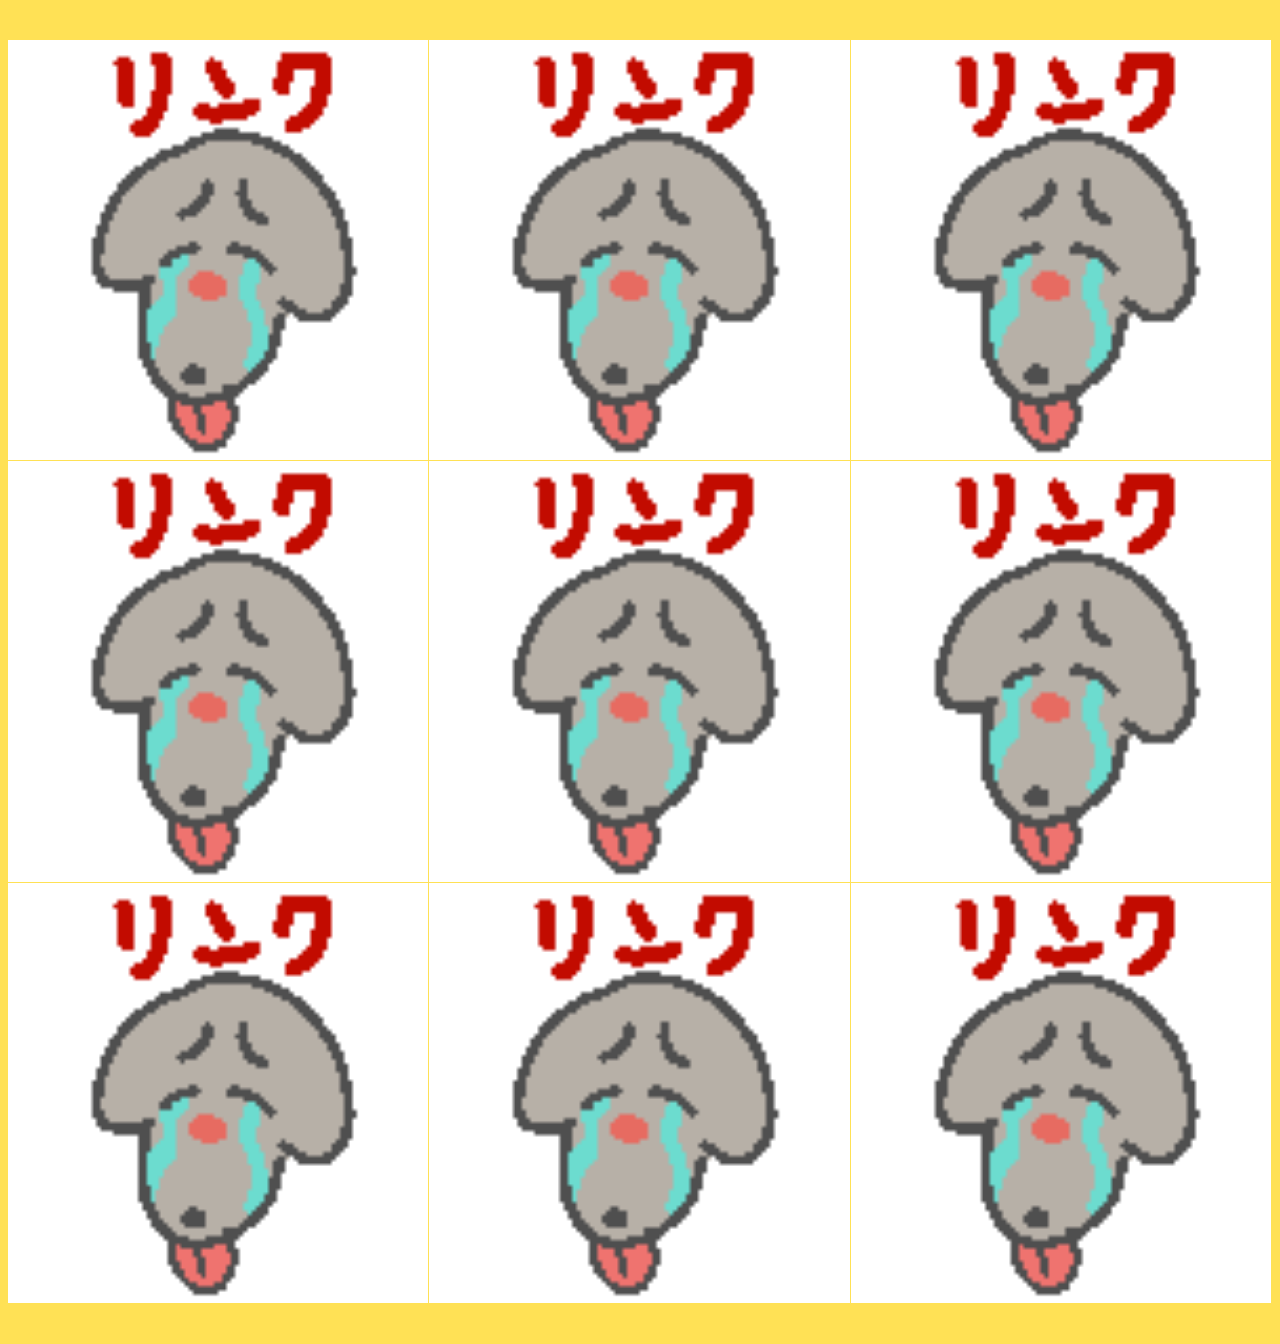
==== gallery.html @ 7b5acc4d "Add files via upload" ====
<html>
<head>
<title>BOW-WOW</title>
<link rel="stylesheet" href="style.css" type="text/css">
<meta http-equiv="content-type" content="text/html; charset=shift_jis">


<link rel="stylesheet" href="zubolog/zubolog.css">
<?php
//  include：ずぼログ本体を読み込む関数です。
//  現在ファイルからの相対パスを記述してください。
include('zubolog/_core.php');
$zubologApp = new zubolog();
?>

</head>

<body background="img/back.gif" width="560px" height="493px" alt="背景">

  <!-- ずぼログ　一覧出力　ここから -->
  <ul class="zubolog zubolog_2 zubolog_md-3">
    <li>
        <a href="img//link.gif" data-fimg="logs1" data-fcaption="キャプションのサンプルです。" class="fuwaimg">
            <img src="img//link.gif">
        </a>

        <!-- 2つ目のキャプションを利用する場合　始まり -->
            <div class="popup">
            <p>キャプ</p>
        </div>
            <!-- 2つ目のキャプションを利用する場合　終わり -->

    </li>
    <li>
        <a href="img//link.gif" data-fimg="logs1" data-fcaption="一枚ずつキャプションを設定することができます。" class="fuwaimg">
            <img src="img//link.gif">
        </a>

        <!-- 2つ目のキャプションを利用する場合　始まり -->
            <div class="popup">
            <p>キャプ</p>
        </div>
            <!-- 2つ目のキャプションを利用する場合　終わり -->

    </li>
    <li>
        <a href="img//link.gif" data-fimg="logs1" data-fcaption="キャプションのサンプルです。" class="fuwaimg">
            <img src="img//link.gif">
        </a>

        <!-- 2つ目のキャプションを利用する場合　始まり -->
            <div class="popup">
            <p>キャプ </p>
        </div>
            <!-- 2つ目のキャプションを利用する場合　終わり -->

    </li>
    <li>
        <a href="img//link.gif" data-fimg="logs1" data-fcaption="キャプションのサンプルです。" class="fuwaimg">
            <img src="img//link.gif">
        </a>

        <!-- 2つ目のキャプションを利用する場合　始まり -->
            <div class="popup">
            <p>キャプ </p>
        </div>
            <!-- 2つ目のキャプションを利用する場合　終わり -->

    </li>
    <li>
        <a href="img//link.gif" data-fimg="logs1" data-fcaption="キャプションのサンプルです。" class="fuwaimg">
            <img src="img//link.gif">
        </a>

        <!-- 2つ目のキャプションを利用する場合　始まり -->
            <div class="popup">
            <p>キャプ </p>
        </div>
            <!-- 2つ目のキャプションを利用する場合　終わり -->

    </li>
    <li>
        <a href="img//link.gif" data-fimg="logs1" data-fcaption="キャプションのサンプルです。" class="fuwaimg">
            <img src="img//link.gif">
        </a>

        <!-- 2つ目のキャプションを利用する場合　始まり -->
            <div class="popup">
            <p>キャプ</p>
        </div>
            <!-- 2つ目のキャプションを利用する場合　終わり -->

    </li>
    <li>
        <a href="img//link.gif" data-fimg="logs1" data-fcaption="キャプションのサンプルです。" class="fuwaimg">
            <img src="img//link.gif">
        </a>

        <!-- 2つ目のキャプションを利用する場合　始まり -->
            <div class="popup">
            <p>キャプ</p>
        </div>
            <!-- 2つ目のキャプションを利用する場合　終わり -->

    </li>
    <li>
        <a href="img//link.gif" data-fimg="logs1" data-fcaption="キャプションのサンプルです。" class="fuwaimg">
            <img src="img//link.gif">
        </a>

        <!-- 2つ目のキャプションを利用する場合　始まり -->
            <div class="popup">
            <p>キャプ </p>
        </div>
            <!-- 2つ目のキャプションを利用する場合　終わり -->

    </li>
    <li>
        <a href="img//link.gif" data-fimg="logs1" data-fcaption="キャプションのサンプルです。" class="fuwaimg">
            <img src="img//link.gif">
        </a>

        <!-- 2つ目のキャプションを利用する場合　始まり -->
            <div class="popup">
            <p>キャプ</p>
        </div>
            <!-- 2つ目のキャプションを利用する場合　終わり -->

    </li>

  </ul>

  <!-- ずぼログ　一覧出力　ここまで -->


</body>
</html>
---- zubolog/zubolog.css ----
@charset "UTF-8";
/* ----------------------------------------------------

個人サイト向けイラスト作品管理プログラム　ずぼログ Ver1.2
製作者    ：ガタガタ
サイト    ：https://do.gt-gt.org/
ライセンス：MITライセンス
全文      ：https://ja.osdn.net/projects/opensource/wiki/licenses%2FMIT_license
公開日    ：2022.10.06
最終更新日：2023.05.31
このプログラムはどなたでも無償で利用・複製・変更・
再配布および複製物を販売することができます。
ただし、上記著作権表示ならびに同意意志を、
このファイルから削除しないでください。

---------------------------------------------------- */
ul.zubolog {
  list-style: none;
  margin: 40px auto;
  padding: 0;
  display: flex;
  flex-wrap: wrap;
  max-width: 100%;
  position: relative;
  z-index: 1;
}
ul.zubolog li {
  width: 80px;
  height: 80px;
  position: relative;
  background: #ffffff;
  display: block;
  box-sizing: border-box;
  margin-right: 1px;
  margin-bottom: 1px;
}
@media (min-width: 600px) {
  ul.zubolog li {
    width: 100px;
    height: 100px;
  }
}
@media (min-width: 1025px) {
  ul.zubolog li {
    width: 120px;
    height: 120px;
  }
}
ul.zubolog li a {
  box-sizing: border-box;
  display: block;
  width: 100%;
  height: 100%;
  transition: 0.3s;
}
ul.zubolog li a img {
  display: block;
  box-sizing: border-box;
  width: 100%;
  height: 100%;
  -o-object-fit: cover;
     object-fit: cover;
  -o-object-position: center;
     object-position: center;
}
ul.zubolog li a:hover {
  opacity: 0.6;
}
ul.zubolog li .popup {
  position: absolute;
  background: #000000b5;
  bottom: calc(100% + 3px);
  color: white;
  width: -moz-max-content;
  width: max-content;
  max-width: 200px;
  border-radius: 3px;
  z-index: -1;
  opacity: 0;
  transform: translateY(10px);
  transition: 0.3s;
}
ul.zubolog li .popup p {
  margin: 5px !important;
  font-size: 11px;
}
ul.zubolog li:hover .popup {
  transform: translateY(0);
  opacity: 1;
  z-index: 2;
}
ul.zubolog_border li a {
  border: 1px solid #9c9c9c;
}
ul.zubolog_kadomaru li a {
  border-radius: 3px;
}
ul.zubolog_1 li {
  width: calc((100% / 1) - 1px);
  height: auto;
  aspect-ratio: 1/1;
}
ul.zubolog_1 li:nth-of-type(1n) {
  margin-right: 0px;
}
ul.zubolog_1 li:not(:nth-of-type(1n)) {
  margin-right: 1px;
}
ul.zubolog_2 li {
  width: calc((100% / 2) - 1px);
  height: auto;
  aspect-ratio: 1/1;
}
ul.zubolog_2 li:nth-of-type(2n) {
  margin-right: 0px;
}
ul.zubolog_2 li:not(:nth-of-type(2n)) {
  margin-right: 1px;
}
ul.zubolog_3 li {
  width: calc((100% / 3) - 1px);
  height: auto;
  aspect-ratio: 1/1;
}
ul.zubolog_3 li:nth-of-type(3n) {
  margin-right: 0px;
}
ul.zubolog_3 li:not(:nth-of-type(3n)) {
  margin-right: 1px;
}
ul.zubolog_4 li {
  width: calc((100% / 4) - 1px);
  height: auto;
  aspect-ratio: 1/1;
}
ul.zubolog_4 li:nth-of-type(4n) {
  margin-right: 0px;
}
ul.zubolog_4 li:not(:nth-of-type(4n)) {
  margin-right: 1px;
}
ul.zubolog_5 li {
  width: calc((100% / 5) - 1px);
  height: auto;
  aspect-ratio: 1/1;
}
ul.zubolog_5 li:nth-of-type(5n) {
  margin-right: 0px;
}
ul.zubolog_5 li:not(:nth-of-type(5n)) {
  margin-right: 1px;
}
ul.zubolog_6 li {
  width: calc((100% / 6) - 1px);
  height: auto;
  aspect-ratio: 1/1;
}
ul.zubolog_6 li:nth-of-type(6n) {
  margin-right: 0px;
}
ul.zubolog_6 li:not(:nth-of-type(6n)) {
  margin-right: 1px;
}
ul.zubolog_7 li {
  width: calc((100% / 7) - 1px);
  height: auto;
  aspect-ratio: 1/1;
}
ul.zubolog_7 li:nth-of-type(7n) {
  margin-right: 0px;
}
ul.zubolog_7 li:not(:nth-of-type(7n)) {
  margin-right: 1px;
}
ul.zubolog_8 li {
  width: calc((100% / 8) - 1px);
  height: auto;
  aspect-ratio: 1/1;
}
ul.zubolog_8 li:nth-of-type(8n) {
  margin-right: 0px;
}
ul.zubolog_8 li:not(:nth-of-type(8n)) {
  margin-right: 1px;
}
ul.zubolog_9 li {
  width: calc((100% / 9) - 1px);
  height: auto;
  aspect-ratio: 1/1;
}
ul.zubolog_9 li:nth-of-type(9n) {
  margin-right: 0px;
}
ul.zubolog_9 li:not(:nth-of-type(9n)) {
  margin-right: 1px;
}
ul.zubolog_10 li {
  width: calc((100% / 10) - 1px);
  height: auto;
  aspect-ratio: 1/1;
}
ul.zubolog_10 li:nth-of-type(10n) {
  margin-right: 0px;
}
ul.zubolog_10 li:not(:nth-of-type(10n)) {
  margin-right: 1px;
}
ul.zubolog_11 li {
  width: calc((100% / 11) - 1px);
  height: auto;
  aspect-ratio: 1/1;
}
ul.zubolog_11 li:nth-of-type(11n) {
  margin-right: 0px;
}
ul.zubolog_11 li:not(:nth-of-type(11n)) {
  margin-right: 1px;
}
ul.zubolog_12 li {
  width: calc((100% / 12) - 1px);
  height: auto;
  aspect-ratio: 1/1;
}
ul.zubolog_12 li:nth-of-type(12n) {
  margin-right: 0px;
}
ul.zubolog_12 li:not(:nth-of-type(12n)) {
  margin-right: 1px;
}
ul.zubolog_13 li {
  width: calc((100% / 13) - 1px);
  height: auto;
  aspect-ratio: 1/1;
}
ul.zubolog_13 li:nth-of-type(13n) {
  margin-right: 0px;
}
ul.zubolog_13 li:not(:nth-of-type(13n)) {
  margin-right: 1px;
}
ul.zubolog_14 li {
  width: calc((100% / 14) - 1px);
  height: auto;
  aspect-ratio: 1/1;
}
ul.zubolog_14 li:nth-of-type(14n) {
  margin-right: 0px;
}
ul.zubolog_14 li:not(:nth-of-type(14n)) {
  margin-right: 1px;
}
ul.zubolog_15 li {
  width: calc((100% / 15) - 1px);
  height: auto;
  aspect-ratio: 1/1;
}
ul.zubolog_15 li:nth-of-type(15n) {
  margin-right: 0px;
}
ul.zubolog_15 li:not(:nth-of-type(15n)) {
  margin-right: 1px;
}
ul.zubolog_16 li {
  width: calc((100% / 16) - 1px);
  height: auto;
  aspect-ratio: 1/1;
}
ul.zubolog_16 li:nth-of-type(16n) {
  margin-right: 0px;
}
ul.zubolog_16 li:not(:nth-of-type(16n)) {
  margin-right: 1px;
}
ul.zubolog_17 li {
  width: calc((100% / 17) - 1px);
  height: auto;
  aspect-ratio: 1/1;
}
ul.zubolog_17 li:nth-of-type(17n) {
  margin-right: 0px;
}
ul.zubolog_17 li:not(:nth-of-type(17n)) {
  margin-right: 1px;
}
ul.zubolog_18 li {
  width: calc((100% / 18) - 1px);
  height: auto;
  aspect-ratio: 1/1;
}
ul.zubolog_18 li:nth-of-type(18n) {
  margin-right: 0px;
}
ul.zubolog_18 li:not(:nth-of-type(18n)) {
  margin-right: 1px;
}
ul.zubolog_19 li {
  width: calc((100% / 19) - 1px);
  height: auto;
  aspect-ratio: 1/1;
}
ul.zubolog_19 li:nth-of-type(19n) {
  margin-right: 0px;
}
ul.zubolog_19 li:not(:nth-of-type(19n)) {
  margin-right: 1px;
}
ul.zubolog_20 li {
  width: calc((100% / 20) - 1px);
  height: auto;
  aspect-ratio: 1/1;
}
ul.zubolog_20 li:nth-of-type(20n) {
  margin-right: 0px;
}
ul.zubolog_20 li:not(:nth-of-type(20n)) {
  margin-right: 1px;
}
@media (min-width: 600px) {
  ul.zubolog_md-1 li {
    width: calc((100% / 1) - 1px);
    height: auto;
    aspect-ratio: 1/1;
  }
  ul.zubolog_md-1 li:nth-of-type(1n) {
    margin-right: 0px;
  }
  ul.zubolog_md-1 li:not(:nth-of-type(1n)) {
    margin-right: 1px;
  }
}
@media (min-width: 600px) {
  ul.zubolog_md-2 li {
    width: calc((100% / 2) - 1px);
    height: auto;
    aspect-ratio: 1/1;
  }
  ul.zubolog_md-2 li:nth-of-type(2n) {
    margin-right: 0px;
  }
  ul.zubolog_md-2 li:not(:nth-of-type(2n)) {
    margin-right: 1px;
  }
}
@media (min-width: 600px) {
  ul.zubolog_md-3 li {
    width: calc((100% / 3) - 1px);
    height: auto;
    aspect-ratio: 1/1;
  }
  ul.zubolog_md-3 li:nth-of-type(3n) {
    margin-right: 0px;
  }
  ul.zubolog_md-3 li:not(:nth-of-type(3n)) {
    margin-right: 1px;
  }
}
@media (min-width: 600px) {
  ul.zubolog_md-4 li {
    width: calc((100% / 4) - 1px);
    height: auto;
    aspect-ratio: 1/1;
  }
  ul.zubolog_md-4 li:nth-of-type(4n) {
    margin-right: 0px;
  }
  ul.zubolog_md-4 li:not(:nth-of-type(4n)) {
    margin-right: 1px;
  }
}
@media (min-width: 600px) {
  ul.zubolog_md-5 li {
    width: calc((100% / 5) - 1px);
    height: auto;
    aspect-ratio: 1/1;
  }
  ul.zubolog_md-5 li:nth-of-type(5n) {
    margin-right: 0px;
  }
  ul.zubolog_md-5 li:not(:nth-of-type(5n)) {
    margin-right: 1px;
  }
}
@media (min-width: 600px) {
  ul.zubolog_md-6 li {
    width: calc((100% / 6) - 1px);
    height: auto;
    aspect-ratio: 1/1;
  }
  ul.zubolog_md-6 li:nth-of-type(6n) {
    margin-right: 0px;
  }
  ul.zubolog_md-6 li:not(:nth-of-type(6n)) {
    margin-right: 1px;
  }
}
@media (min-width: 600px) {
  ul.zubolog_md-7 li {
    width: calc((100% / 7) - 1px);
    height: auto;
    aspect-ratio: 1/1;
  }
  ul.zubolog_md-7 li:nth-of-type(7n) {
    margin-right: 0px;
  }
  ul.zubolog_md-7 li:not(:nth-of-type(7n)) {
    margin-right: 1px;
  }
}
@media (min-width: 600px) {
  ul.zubolog_md-8 li {
    width: calc((100% / 8) - 1px);
    height: auto;
    aspect-ratio: 1/1;
  }
  ul.zubolog_md-8 li:nth-of-type(8n) {
    margin-right: 0px;
  }
  ul.zubolog_md-8 li:not(:nth-of-type(8n)) {
    margin-right: 1px;
  }
}
@media (min-width: 600px) {
  ul.zubolog_md-9 li {
    width: calc((100% / 9) - 1px);
    height: auto;
    aspect-ratio: 1/1;
  }
  ul.zubolog_md-9 li:nth-of-type(9n) {
    margin-right: 0px;
  }
  ul.zubolog_md-9 li:not(:nth-of-type(9n)) {
    margin-right: 1px;
  }
}
@media (min-width: 600px) {
  ul.zubolog_md-10 li {
    width: calc((100% / 10) - 1px);
    height: auto;
    aspect-ratio: 1/1;
  }
  ul.zubolog_md-10 li:nth-of-type(10n) {
    margin-right: 0px;
  }
  ul.zubolog_md-10 li:not(:nth-of-type(10n)) {
    margin-right: 1px;
  }
}
@media (min-width: 600px) {
  ul.zubolog_md-11 li {
    width: calc((100% / 11) - 1px);
    height: auto;
    aspect-ratio: 1/1;
  }
  ul.zubolog_md-11 li:nth-of-type(11n) {
    margin-right: 0px;
  }
  ul.zubolog_md-11 li:not(:nth-of-type(11n)) {
    margin-right: 1px;
  }
}
@media (min-width: 600px) {
  ul.zubolog_md-12 li {
    width: calc((100% / 12) - 1px);
    height: auto;
    aspect-ratio: 1/1;
  }
  ul.zubolog_md-12 li:nth-of-type(12n) {
    margin-right: 0px;
  }
  ul.zubolog_md-12 li:not(:nth-of-type(12n)) {
    margin-right: 1px;
  }
}
@media (min-width: 600px) {
  ul.zubolog_md-13 li {
    width: calc((100% / 13) - 1px);
    height: auto;
    aspect-ratio: 1/1;
  }
  ul.zubolog_md-13 li:nth-of-type(13n) {
    margin-right: 0px;
  }
  ul.zubolog_md-13 li:not(:nth-of-type(13n)) {
    margin-right: 1px;
  }
}
@media (min-width: 600px) {
  ul.zubolog_md-14 li {
    width: calc((100% / 14) - 1px);
    height: auto;
    aspect-ratio: 1/1;
  }
  ul.zubolog_md-14 li:nth-of-type(14n) {
    margin-right: 0px;
  }
  ul.zubolog_md-14 li:not(:nth-of-type(14n)) {
    margin-right: 1px;
  }
}
@media (min-width: 600px) {
  ul.zubolog_md-15 li {
    width: calc((100% / 15) - 1px);
    height: auto;
    aspect-ratio: 1/1;
  }
  ul.zubolog_md-15 li:nth-of-type(15n) {
    margin-right: 0px;
  }
  ul.zubolog_md-15 li:not(:nth-of-type(15n)) {
    margin-right: 1px;
  }
}
@media (min-width: 600px) {
  ul.zubolog_md-16 li {
    width: calc((100% / 16) - 1px);
    height: auto;
    aspect-ratio: 1/1;
  }
  ul.zubolog_md-16 li:nth-of-type(16n) {
    margin-right: 0px;
  }
  ul.zubolog_md-16 li:not(:nth-of-type(16n)) {
    margin-right: 1px;
  }
}
@media (min-width: 600px) {
  ul.zubolog_md-17 li {
    width: calc((100% / 17) - 1px);
    height: auto;
    aspect-ratio: 1/1;
  }
  ul.zubolog_md-17 li:nth-of-type(17n) {
    margin-right: 0px;
  }
  ul.zubolog_md-17 li:not(:nth-of-type(17n)) {
    margin-right: 1px;
  }
}
@media (min-width: 600px) {
  ul.zubolog_md-18 li {
    width: calc((100% / 18) - 1px);
    height: auto;
    aspect-ratio: 1/1;
  }
  ul.zubolog_md-18 li:nth-of-type(18n) {
    margin-right: 0px;
  }
  ul.zubolog_md-18 li:not(:nth-of-type(18n)) {
    margin-right: 1px;
  }
}
@media (min-width: 600px) {
  ul.zubolog_md-19 li {
    width: calc((100% / 19) - 1px);
    height: auto;
    aspect-ratio: 1/1;
  }
  ul.zubolog_md-19 li:nth-of-type(19n) {
    margin-right: 0px;
  }
  ul.zubolog_md-19 li:not(:nth-of-type(19n)) {
    margin-right: 1px;
  }
}
@media (min-width: 600px) {
  ul.zubolog_md-20 li {
    width: calc((100% / 20) - 1px);
    height: auto;
    aspect-ratio: 1/1;
  }
  ul.zubolog_md-20 li:nth-of-type(20n) {
    margin-right: 0px;
  }
  ul.zubolog_md-20 li:not(:nth-of-type(20n)) {
    margin-right: 1px;
  }
}
@media (min-width: 1025px) {
  ul.zubolog_lg-1 li {
    width: calc((100% / 1) - 1px);
    height: auto;
    aspect-ratio: 1/1;
  }
  ul.zubolog_lg-1 li:nth-of-type(1n) {
    margin-right: 0px;
  }
  ul.zubolog_lg-1 li:not(:nth-of-type(1n)) {
    margin-right: 1px;
  }
}
@media (min-width: 1025px) {
  ul.zubolog_lg-2 li {
    width: calc((100% / 2) - 1px);
    height: auto;
    aspect-ratio: 1/1;
  }
  ul.zubolog_lg-2 li:nth-of-type(2n) {
    margin-right: 0px;
  }
  ul.zubolog_lg-2 li:not(:nth-of-type(2n)) {
    margin-right: 1px;
  }
}
@media (min-width: 1025px) {
  ul.zubolog_lg-3 li {
    width: calc((100% / 3) - 1px);
    height: auto;
    aspect-ratio: 1/1;
  }
  ul.zubolog_lg-3 li:nth-of-type(3n) {
    margin-right: 0px;
  }
  ul.zubolog_lg-3 li:not(:nth-of-type(3n)) {
    margin-right: 1px;
  }
}
@media (min-width: 1025px) {
  ul.zubolog_lg-4 li {
    width: calc((100% / 4) - 1px);
    height: auto;
    aspect-ratio: 1/1;
  }
  ul.zubolog_lg-4 li:nth-of-type(4n) {
    margin-right: 0px;
  }
  ul.zubolog_lg-4 li:not(:nth-of-type(4n)) {
    margin-right: 1px;
  }
}
@media (min-width: 1025px) {
  ul.zubolog_lg-5 li {
    width: calc((100% / 5) - 1px);
    height: auto;
    aspect-ratio: 1/1;
  }
  ul.zubolog_lg-5 li:nth-of-type(5n) {
    margin-right: 0px;
  }
  ul.zubolog_lg-5 li:not(:nth-of-type(5n)) {
    margin-right: 1px;
  }
}
@media (min-width: 1025px) {
  ul.zubolog_lg-6 li {
    width: calc((100% / 6) - 1px);
    height: auto;
    aspect-ratio: 1/1;
  }
  ul.zubolog_lg-6 li:nth-of-type(6n) {
    margin-right: 0px;
  }
  ul.zubolog_lg-6 li:not(:nth-of-type(6n)) {
    margin-right: 1px;
  }
}
@media (min-width: 1025px) {
  ul.zubolog_lg-7 li {
    width: calc((100% / 7) - 1px);
    height: auto;
    aspect-ratio: 1/1;
  }
  ul.zubolog_lg-7 li:nth-of-type(7n) {
    margin-right: 0px;
  }
  ul.zubolog_lg-7 li:not(:nth-of-type(7n)) {
    margin-right: 1px;
  }
}
@media (min-width: 1025px) {
  ul.zubolog_lg-8 li {
    width: calc((100% / 8) - 1px);
    height: auto;
    aspect-ratio: 1/1;
  }
  ul.zubolog_lg-8 li:nth-of-type(8n) {
    margin-right: 0px;
  }
  ul.zubolog_lg-8 li:not(:nth-of-type(8n)) {
    margin-right: 1px;
  }
}
@media (min-width: 1025px) {
  ul.zubolog_lg-9 li {
    width: calc((100% / 9) - 1px);
    height: auto;
    aspect-ratio: 1/1;
  }
  ul.zubolog_lg-9 li:nth-of-type(9n) {
    margin-right: 0px;
  }
  ul.zubolog_lg-9 li:not(:nth-of-type(9n)) {
    margin-right: 1px;
  }
}
@media (min-width: 1025px) {
  ul.zubolog_lg-10 li {
    width: calc((100% / 10) - 1px);
    height: auto;
    aspect-ratio: 1/1;
  }
  ul.zubolog_lg-10 li:nth-of-type(10n) {
    margin-right: 0px;
  }
  ul.zubolog_lg-10 li:not(:nth-of-type(10n)) {
    margin-right: 1px;
  }
}
@media (min-width: 1025px) {
  ul.zubolog_lg-11 li {
    width: calc((100% / 11) - 1px);
    height: auto;
    aspect-ratio: 1/1;
  }
  ul.zubolog_lg-11 li:nth-of-type(11n) {
    margin-right: 0px;
  }
  ul.zubolog_lg-11 li:not(:nth-of-type(11n)) {
    margin-right: 1px;
  }
}
@media (min-width: 1025px) {
  ul.zubolog_lg-12 li {
    width: calc((100% / 12) - 1px);
    height: auto;
    aspect-ratio: 1/1;
  }
  ul.zubolog_lg-12 li:nth-of-type(12n) {
    margin-right: 0px;
  }
  ul.zubolog_lg-12 li:not(:nth-of-type(12n)) {
    margin-right: 1px;
  }
}
@media (min-width: 1025px) {
  ul.zubolog_lg-13 li {
    width: calc((100% / 13) - 1px);
    height: auto;
    aspect-ratio: 1/1;
  }
  ul.zubolog_lg-13 li:nth-of-type(13n) {
    margin-right: 0px;
  }
  ul.zubolog_lg-13 li:not(:nth-of-type(13n)) {
    margin-right: 1px;
  }
}
@media (min-width: 1025px) {
  ul.zubolog_lg-14 li {
    width: calc((100% / 14) - 1px);
    height: auto;
    aspect-ratio: 1/1;
  }
  ul.zubolog_lg-14 li:nth-of-type(14n) {
    margin-right: 0px;
  }
  ul.zubolog_lg-14 li:not(:nth-of-type(14n)) {
    margin-right: 1px;
  }
}
@media (min-width: 1025px) {
  ul.zubolog_lg-15 li {
    width: calc((100% / 15) - 1px);
    height: auto;
    aspect-ratio: 1/1;
  }
  ul.zubolog_lg-15 li:nth-of-type(15n) {
    margin-right: 0px;
  }
  ul.zubolog_lg-15 li:not(:nth-of-type(15n)) {
    margin-right: 1px;
  }
}
@media (min-width: 1025px) {
  ul.zubolog_lg-16 li {
    width: calc((100% / 16) - 1px);
    height: auto;
    aspect-ratio: 1/1;
  }
  ul.zubolog_lg-16 li:nth-of-type(16n) {
    margin-right: 0px;
  }
  ul.zubolog_lg-16 li:not(:nth-of-type(16n)) {
    margin-right: 1px;
  }
}
@media (min-width: 1025px) {
  ul.zubolog_lg-17 li {
    width: calc((100% / 17) - 1px);
    height: auto;
    aspect-ratio: 1/1;
  }
  ul.zubolog_lg-17 li:nth-of-type(17n) {
    margin-right: 0px;
  }
  ul.zubolog_lg-17 li:not(:nth-of-type(17n)) {
    margin-right: 1px;
  }
}
@media (min-width: 1025px) {
  ul.zubolog_lg-18 li {
    width: calc((100% / 18) - 1px);
    height: auto;
    aspect-ratio: 1/1;
  }
  ul.zubolog_lg-18 li:nth-of-type(18n) {
    margin-right: 0px;
  }
  ul.zubolog_lg-18 li:not(:nth-of-type(18n)) {
    margin-right: 1px;
  }
}
@media (min-width: 1025px) {
  ul.zubolog_lg-19 li {
    width: calc((100% / 19) - 1px);
    height: auto;
    aspect-ratio: 1/1;
  }
  ul.zubolog_lg-19 li:nth-of-type(19n) {
    margin-right: 0px;
  }
  ul.zubolog_lg-19 li:not(:nth-of-type(19n)) {
    margin-right: 1px;
  }
}
@media (min-width: 1025px) {
  ul.zubolog_lg-20 li {
    width: calc((100% / 20) - 1px);
    height: auto;
    aspect-ratio: 1/1;
  }
  ul.zubolog_lg-20 li:nth-of-type(20n) {
    margin-right: 0px;
  }
  ul.zubolog_lg-20 li:not(:nth-of-type(20n)) {
    margin-right: 1px;
  }
}
@media (min-width: 1240px) {
  ul.zubolog_xl-1 li {
    width: calc((100% / 1) - 1px);
    height: auto;
    aspect-ratio: 1/1;
  }
  ul.zubolog_xl-1 li:nth-of-type(1n) {
    margin-right: 0px;
  }
  ul.zubolog_xl-1 li:not(:nth-of-type(1n)) {
    margin-right: 1px;
  }
}
@media (min-width: 1240px) {
  ul.zubolog_xl-2 li {
    width: calc((100% / 2) - 1px);
    height: auto;
    aspect-ratio: 1/1;
  }
  ul.zubolog_xl-2 li:nth-of-type(2n) {
    margin-right: 0px;
  }
  ul.zubolog_xl-2 li:not(:nth-of-type(2n)) {
    margin-right: 1px;
  }
}
@media (min-width: 1240px) {
  ul.zubolog_xl-3 li {
    width: calc((100% / 3) - 1px);
    height: auto;
    aspect-ratio: 1/1;
  }
  ul.zubolog_xl-3 li:nth-of-type(3n) {
    margin-right: 0px;
  }
  ul.zubolog_xl-3 li:not(:nth-of-type(3n)) {
    margin-right: 1px;
  }
}
@media (min-width: 1240px) {
  ul.zubolog_xl-4 li {
    width: calc((100% / 4) - 1px);
    height: auto;
    aspect-ratio: 1/1;
  }
  ul.zubolog_xl-4 li:nth-of-type(4n) {
    margin-right: 0px;
  }
  ul.zubolog_xl-4 li:not(:nth-of-type(4n)) {
    margin-right: 1px;
  }
}
@media (min-width: 1240px) {
  ul.zubolog_xl-5 li {
    width: calc((100% / 5) - 1px);
    height: auto;
    aspect-ratio: 1/1;
  }
  ul.zubolog_xl-5 li:nth-of-type(5n) {
    margin-right: 0px;
  }
  ul.zubolog_xl-5 li:not(:nth-of-type(5n)) {
    margin-right: 1px;
  }
}
@media (min-width: 1240px) {
  ul.zubolog_xl-6 li {
    width: calc((100% / 6) - 1px);
    height: auto;
    aspect-ratio: 1/1;
  }
  ul.zubolog_xl-6 li:nth-of-type(6n) {
    margin-right: 0px;
  }
  ul.zubolog_xl-6 li:not(:nth-of-type(6n)) {
    margin-right: 1px;
  }
}
@media (min-width: 1240px) {
  ul.zubolog_xl-7 li {
    width: calc((100% / 7) - 1px);
    height: auto;
    aspect-ratio: 1/1;
  }
  ul.zubolog_xl-7 li:nth-of-type(7n) {
    margin-right: 0px;
  }
  ul.zubolog_xl-7 li:not(:nth-of-type(7n)) {
    margin-right: 1px;
  }
}
@media (min-width: 1240px) {
  ul.zubolog_xl-8 li {
    width: calc((100% / 8) - 1px);
    height: auto;
    aspect-ratio: 1/1;
  }
  ul.zubolog_xl-8 li:nth-of-type(8n) {
    margin-right: 0px;
  }
  ul.zubolog_xl-8 li:not(:nth-of-type(8n)) {
    margin-right: 1px;
  }
}
@media (min-width: 1240px) {
  ul.zubolog_xl-9 li {
    width: calc((100% / 9) - 1px);
    height: auto;
    aspect-ratio: 1/1;
  }
  ul.zubolog_xl-9 li:nth-of-type(9n) {
    margin-right: 0px;
  }
  ul.zubolog_xl-9 li:not(:nth-of-type(9n)) {
    margin-right: 1px;
  }
}
@media (min-width: 1240px) {
  ul.zubolog_xl-10 li {
    width: calc((100% / 10) - 1px);
    height: auto;
    aspect-ratio: 1/1;
  }
  ul.zubolog_xl-10 li:nth-of-type(10n) {
    margin-right: 0px;
  }
  ul.zubolog_xl-10 li:not(:nth-of-type(10n)) {
    margin-right: 1px;
  }
}
@media (min-width: 1240px) {
  ul.zubolog_xl-11 li {
    width: calc((100% / 11) - 1px);
    height: auto;
    aspect-ratio: 1/1;
  }
  ul.zubolog_xl-11 li:nth-of-type(11n) {
    margin-right: 0px;
  }
  ul.zubolog_xl-11 li:not(:nth-of-type(11n)) {
    margin-right: 1px;
  }
}
@media (min-width: 1240px) {
  ul.zubolog_xl-12 li {
    width: calc((100% / 12) - 1px);
    height: auto;
    aspect-ratio: 1/1;
  }
  ul.zubolog_xl-12 li:nth-of-type(12n) {
    margin-right: 0px;
  }
  ul.zubolog_xl-12 li:not(:nth-of-type(12n)) {
    margin-right: 1px;
  }
}
@media (min-width: 1240px) {
  ul.zubolog_xl-13 li {
    width: calc((100% / 13) - 1px);
    height: auto;
    aspect-ratio: 1/1;
  }
  ul.zubolog_xl-13 li:nth-of-type(13n) {
    margin-right: 0px;
  }
  ul.zubolog_xl-13 li:not(:nth-of-type(13n)) {
    margin-right: 1px;
  }
}
@media (min-width: 1240px) {
  ul.zubolog_xl-14 li {
    width: calc((100% / 14) - 1px);
    height: auto;
    aspect-ratio: 1/1;
  }
  ul.zubolog_xl-14 li:nth-of-type(14n) {
    margin-right: 0px;
  }
  ul.zubolog_xl-14 li:not(:nth-of-type(14n)) {
    margin-right: 1px;
  }
}
@media (min-width: 1240px) {
  ul.zubolog_xl-15 li {
    width: calc((100% / 15) - 1px);
    height: auto;
    aspect-ratio: 1/1;
  }
  ul.zubolog_xl-15 li:nth-of-type(15n) {
    margin-right: 0px;
  }
  ul.zubolog_xl-15 li:not(:nth-of-type(15n)) {
    margin-right: 1px;
  }
}
@media (min-width: 1240px) {
  ul.zubolog_xl-16 li {
    width: calc((100% / 16) - 1px);
    height: auto;
    aspect-ratio: 1/1;
  }
  ul.zubolog_xl-16 li:nth-of-type(16n) {
    margin-right: 0px;
  }
  ul.zubolog_xl-16 li:not(:nth-of-type(16n)) {
    margin-right: 1px;
  }
}
@media (min-width: 1240px) {
  ul.zubolog_xl-17 li {
    width: calc((100% / 17) - 1px);
    height: auto;
    aspect-ratio: 1/1;
  }
  ul.zubolog_xl-17 li:nth-of-type(17n) {
    margin-right: 0px;
  }
  ul.zubolog_xl-17 li:not(:nth-of-type(17n)) {
    margin-right: 1px;
  }
}
@media (min-width: 1240px) {
  ul.zubolog_xl-18 li {
    width: calc((100% / 18) - 1px);
    height: auto;
    aspect-ratio: 1/1;
  }
  ul.zubolog_xl-18 li:nth-of-type(18n) {
    margin-right: 0px;
  }
  ul.zubolog_xl-18 li:not(:nth-of-type(18n)) {
    margin-right: 1px;
  }
}
@media (min-width: 1240px) {
  ul.zubolog_xl-19 li {
    width: calc((100% / 19) - 1px);
    height: auto;
    aspect-ratio: 1/1;
  }
  ul.zubolog_xl-19 li:nth-of-type(19n) {
    margin-right: 0px;
  }
  ul.zubolog_xl-19 li:not(:nth-of-type(19n)) {
    margin-right: 1px;
  }
}
@media (min-width: 1240px) {
  ul.zubolog_xl-20 li {
    width: calc((100% / 20) - 1px);
    height: auto;
    aspect-ratio: 1/1;
  }
  ul.zubolog_xl-20 li:nth-of-type(20n) {
    margin-right: 0px;
  }
  ul.zubolog_xl-20 li:not(:nth-of-type(20n)) {
    margin-right: 1px;
  }
}

p.zubolog_comic {
  text-align: center;
  width: 100%;
}
p.zubolog_comic img {
  max-width: 100%;
  width: 700px;
  border: 1px solid #cccccc;
}

ul.zubolog_pagination {
  display: flex;
  list-style: none;
  margin: 50px auto;
  justify-content: center;
}
ul.zubolog_pagination li {
  width: 30px;
  height: 30px;
  text-align: center;
  margin: 0 1px 0 0;
  line-height: 30px;
}
@media (min-width: 1025px) {
  ul.zubolog_pagination li {
    width: 40px;
    height: 40px;
    line-height: 40px;
  }
}
ul.zubolog_pagination li.current {
  background: #ccc;
  color: white;
}
ul.zubolog_pagination li a {
  display: block;
  width: 100%;
  height: 100%;
  background: #000;
  color: #fff;
  text-decoration: none;
  transition: 0.3s;
}
ul.zubolog_pagination li a:hover {
  background: dimgray;
}
ul.zubolog_pagination li.zubolog_prev, ul.zubolog_pagination li.zubolog_next {
  width: 50px;
}
@media (min-width: 1025px) {
  ul.zubolog_pagination li.zubolog_prev, ul.zubolog_pagination li.zubolog_next {
    width: 60px;
  }
}
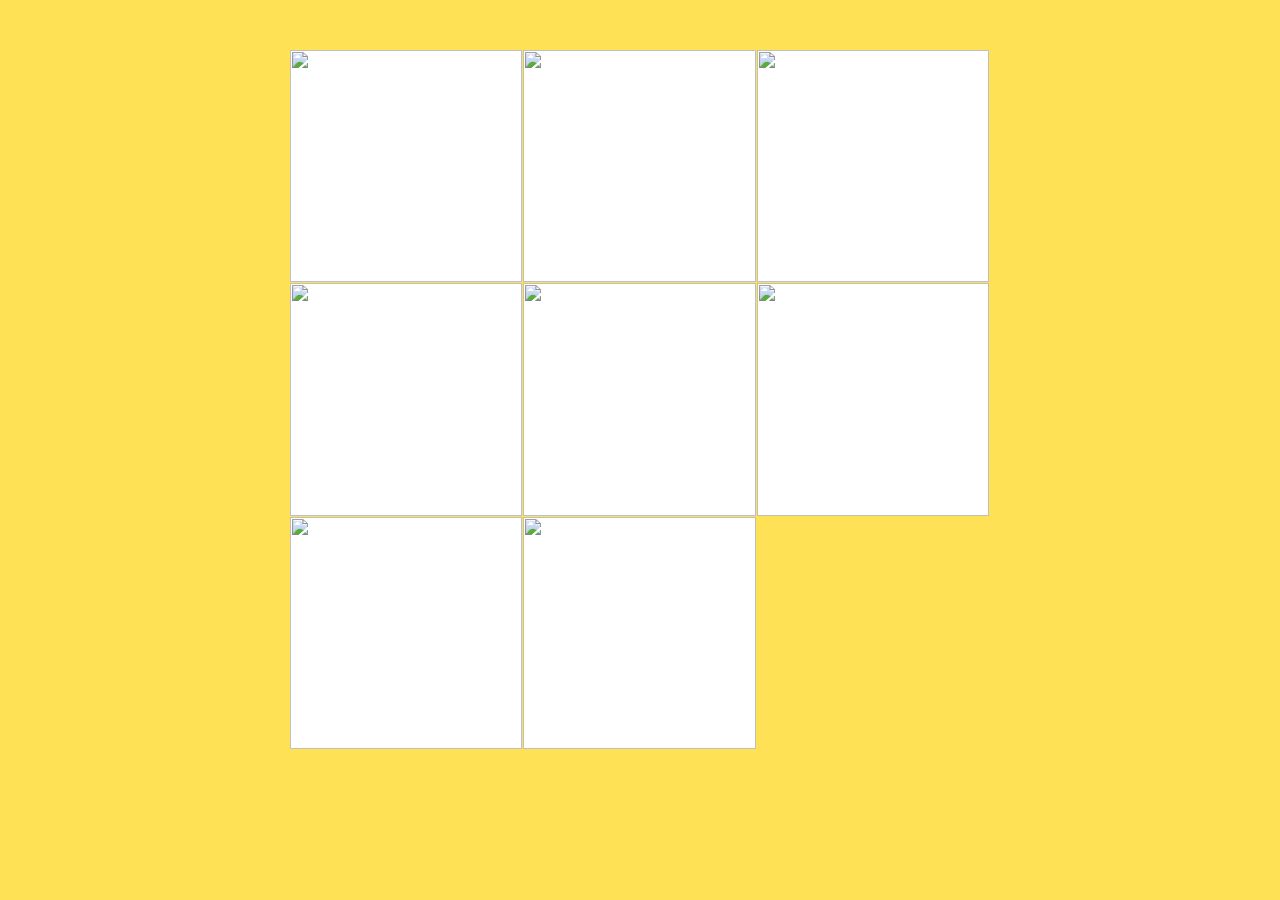
==== commit 62543f4e: "Update gallery.html" ====
--- a/gallery.html
+++ b/gallery.html
@@ -13,124 +13,47 @@
 $zubologApp = new zubolog();
 ?>
 
+
 </head>
 
 <body background="img/back.gif" width="560px" height="493px" alt="背景">
 
-  <!-- ずぼログ　一覧出力　ここから -->
-  <ul class="zubolog zubolog_2 zubolog_md-3">
-    <li>
-        <a href="img//link.gif" data-fimg="logs1" data-fcaption="キャプションのサンプルです。" class="fuwaimg">
-            <img src="img//link.gif">
-        </a>
 
-        <!-- 2つ目のキャプションを利用する場合　始まり -->
-            <div class="popup">
-            <p>キャプ</p>
-        </div>
-            <!-- 2つ目のキャプションを利用する場合　終わり -->
+    <ul class="zubolog zubolog_2 zubolog_md-3">
+      <li><a href="img/pict/01.png" data-fimg="logs1" " class="fuwaimg">
+      <img src="img/pict/01.png"></a>
+      </li>
 
-    </li>
-    <li>
-        <a href="img//link.gif" data-fimg="logs1" data-fcaption="一枚ずつキャプションを設定することができます。" class="fuwaimg">
-            <img src="img//link.gif">
-        </a>
+      <li><a href="img/pict/02.png" data-fimg="logs1" " class="fuwaimg">
+      <img src="img/pict/02.png"></a>
+      </li>
 
-        <!-- 2つ目のキャプションを利用する場合　始まり -->
-            <div class="popup">
-            <p>キャプ</p>
-        </div>
-            <!-- 2つ目のキャプションを利用する場合　終わり -->
+      <li><a href="img/pict/03.png" data-fimg="logs1" " class="fuwaimg">
+      <img src="img/pict/03.png"></a>
+      </li>
 
-    </li>
-    <li>
-        <a href="img//link.gif" data-fimg="logs1" data-fcaption="キャプションのサンプルです。" class="fuwaimg">
-            <img src="img//link.gif">
-        </a>
+      <li><a href="img/pict/04.png" data-fimg="logs1" " class="fuwaimg">
+      <img src="img/pict/04.png"></a>
+      </li>
 
-        <!-- 2つ目のキャプションを利用する場合　始まり -->
-            <div class="popup">
-            <p>キャプ </p>
-        </div>
-            <!-- 2つ目のキャプションを利用する場合　終わり -->
+      <li><a href="img/pict/05.png" data-fimg="logs1" " class="fuwaimg">
+      <img src="img/pict/05.png"></a>
+      </li>
 
-    </li>
-    <li>
-        <a href="img//link.gif" data-fimg="logs1" data-fcaption="キャプションのサンプルです。" class="fuwaimg">
-            <img src="img//link.gif">
-        </a>
+      <li><a href="img/pict/06.png" data-fimg="logs1" " class="fuwaimg">
+      <img src="img/pict/06.png"></a>
+      </li>
 
-        <!-- 2つ目のキャプションを利用する場合　始まり -->
-            <div class="popup">
-            <p>キャプ </p>
-        </div>
-            <!-- 2つ目のキャプションを利用する場合　終わり -->
+      <li><a href="img/pict/07.jpg" data-fimg="logs1" " class="fuwaimg">
+      <img src="img/pict/07.jpg"></a>
+      </li>
 
-    </li>
-    <li>
-        <a href="img//link.gif" data-fimg="logs1" data-fcaption="キャプションのサンプルです。" class="fuwaimg">
-            <img src="img//link.gif">
-        </a>
+      <li><a href="img/pict/08.png" data-fimg="logs1" " class="fuwaimg">
+      <img src="img/pict/08.png"></a>
+      </li>
 
-        <!-- 2つ目のキャプションを利用する場合　始まり -->
-            <div class="popup">
-            <p>キャプ </p>
-        </div>
-            <!-- 2つ目のキャプションを利用する場合　終わり -->
 
-    </li>
-    <li>
-        <a href="img//link.gif" data-fimg="logs1" data-fcaption="キャプションのサンプルです。" class="fuwaimg">
-            <img src="img//link.gif">
-        </a>
-
-        <!-- 2つ目のキャプションを利用する場合　始まり -->
-            <div class="popup">
-            <p>キャプ</p>
-        </div>
-            <!-- 2つ目のキャプションを利用する場合　終わり -->
-
-    </li>
-    <li>
-        <a href="img//link.gif" data-fimg="logs1" data-fcaption="キャプションのサンプルです。" class="fuwaimg">
-            <img src="img//link.gif">
-        </a>
-
-        <!-- 2つ目のキャプションを利用する場合　始まり -->
-            <div class="popup">
-            <p>キャプ</p>
-        </div>
-            <!-- 2つ目のキャプションを利用する場合　終わり -->
-
-    </li>
-    <li>
-        <a href="img//link.gif" data-fimg="logs1" data-fcaption="キャプションのサンプルです。" class="fuwaimg">
-            <img src="img//link.gif">
-        </a>
-
-        <!-- 2つ目のキャプションを利用する場合　始まり -->
-            <div class="popup">
-            <p>キャプ </p>
-        </div>
-            <!-- 2つ目のキャプションを利用する場合　終わり -->
-
-    </li>
-    <li>
-        <a href="img//link.gif" data-fimg="logs1" data-fcaption="キャプションのサンプルです。" class="fuwaimg">
-            <img src="img//link.gif">
-        </a>
-
-        <!-- 2つ目のキャプションを利用する場合　始まり -->
-            <div class="popup">
-            <p>キャプ</p>
-        </div>
-            <!-- 2つ目のキャプションを利用する場合　終わり -->
-
-    </li>
-
-  </ul>
-
-  <!-- ずぼログ　一覧出力　ここまで -->
+    </ul>
 
 
 </body>
--- a/style.css
+++ b/style.css
@@ -0,0 +1,8 @@
+
+img {
+    max-width: 100%;
+}
+
+ul{
+  width:700px;
+}
--- a/zubolog/zubolog.css
+++ b/zubolog/zubolog.css
@@ -16,7 +16,7 @@
 ---------------------------------------------------- */
 ul.zubolog {
   list-style: none;
-  margin: 40px auto;
+  margin: 50px auto;
   padding: 0;
   display: flex;
   flex-wrap: wrap;
@@ -1149,4 +1149,4 @@
   ul.zubolog_pagination li.zubolog_prev, ul.zubolog_pagination li.zubolog_next {
     width: 60px;
   }
-}+}
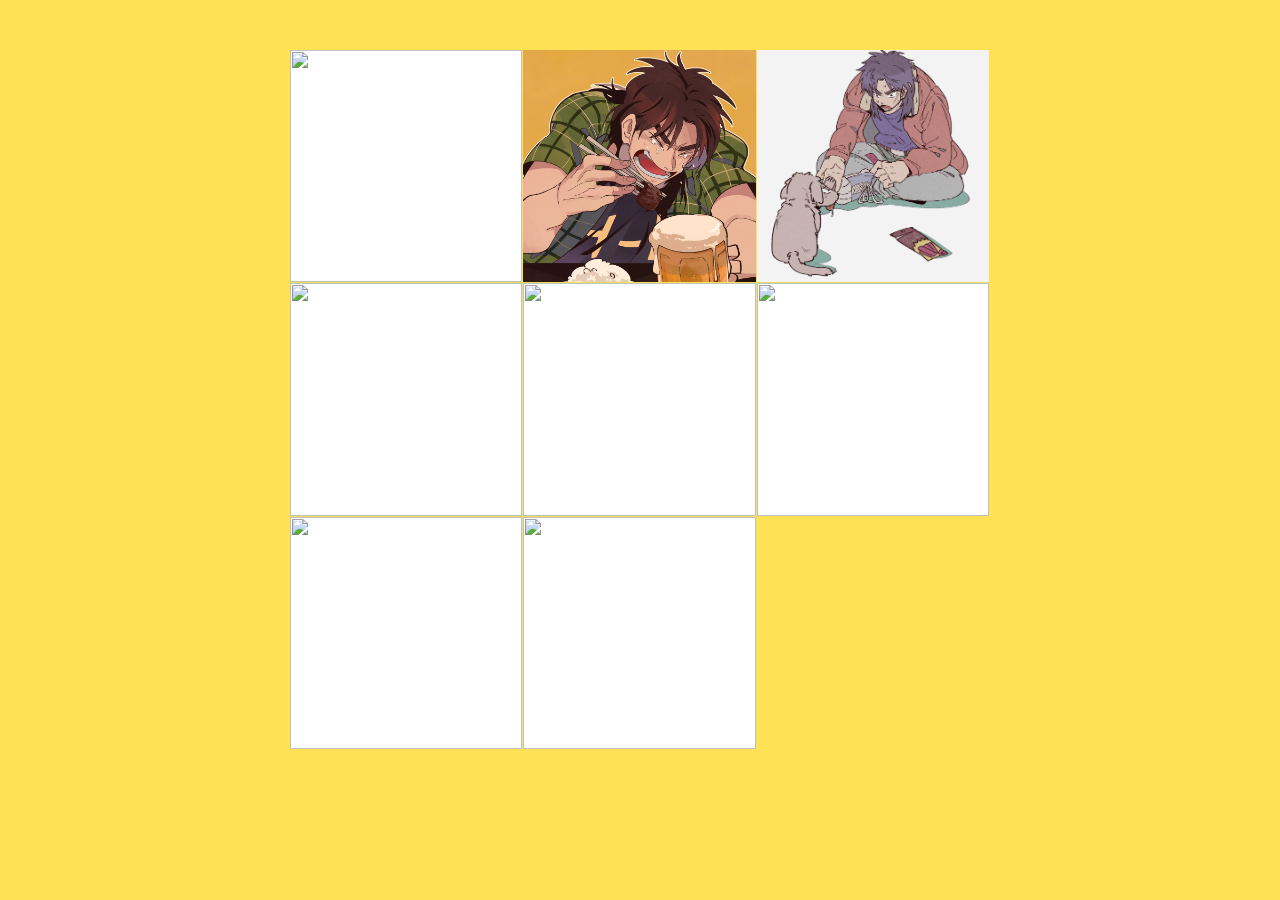
==== commit bed118d7: "Update gallery.html" ====
--- a/gallery.html
+++ b/gallery.html
@@ -20,36 +20,36 @@
 
 
     <ul class="zubolog zubolog_2 zubolog_md-3">
-      <li><a href="img/pict/01.png" data-fimg="logs1" " class="fuwaimg">
-      <img src="img/pict/01.png"></a>
+      <li><a href="pict/01.png" data-fimg="logs1" " class="fuwaimg">
+      <img src="pict/01.png"></a>
       </li>
 
-      <li><a href="img/pict/02.png" data-fimg="logs1" " class="fuwaimg">
-      <img src="img/pict/02.png"></a>
+      <li><a href="pict/02.png" data-fimg="logs1" " class="fuwaimg">
+      <img src="pict/02.png"></a>
       </li>
 
-      <li><a href="img/pict/03.png" data-fimg="logs1" " class="fuwaimg">
-      <img src="img/pict/03.png"></a>
+      <li><a href="pict/03.png" data-fimg="logs1" " class="fuwaimg">
+      <img src="pict/03.png"></a>
       </li>
 
-      <li><a href="img/pict/04.png" data-fimg="logs1" " class="fuwaimg">
-      <img src="img/pict/04.png"></a>
+      <li><a href="pict/04.png" data-fimg="logs1" " class="fuwaimg">
+      <img src="pict/04.png"></a>
       </li>
 
-      <li><a href="img/pict/05.png" data-fimg="logs1" " class="fuwaimg">
-      <img src="img/pict/05.png"></a>
+      <li><a href="pict/05.png" data-fimg="logs1" " class="fuwaimg">
+      <img src="pict/05.png"></a>
       </li>
 
-      <li><a href="img/pict/06.png" data-fimg="logs1" " class="fuwaimg">
-      <img src="img/pict/06.png"></a>
+      <li><a href="pict/06.png" data-fimg="logs1" " class="fuwaimg">
+      <img src="pict/06.png"></a>
       </li>
 
-      <li><a href="img/pict/07.jpg" data-fimg="logs1" " class="fuwaimg">
-      <img src="img/pict/07.jpg"></a>
+      <li><a href="pict/07.jpg" data-fimg="logs1" " class="fuwaimg">
+      <img src="pict/07.jpg"></a>
       </li>
 
-      <li><a href="img/pict/08.png" data-fimg="logs1" " class="fuwaimg">
-      <img src="img/pict/08.png"></a>
+      <li><a href="pict/08.png" data-fimg="logs1" " class="fuwaimg">
+      <img src="pict/08.png"></a>
       </li>
 
 
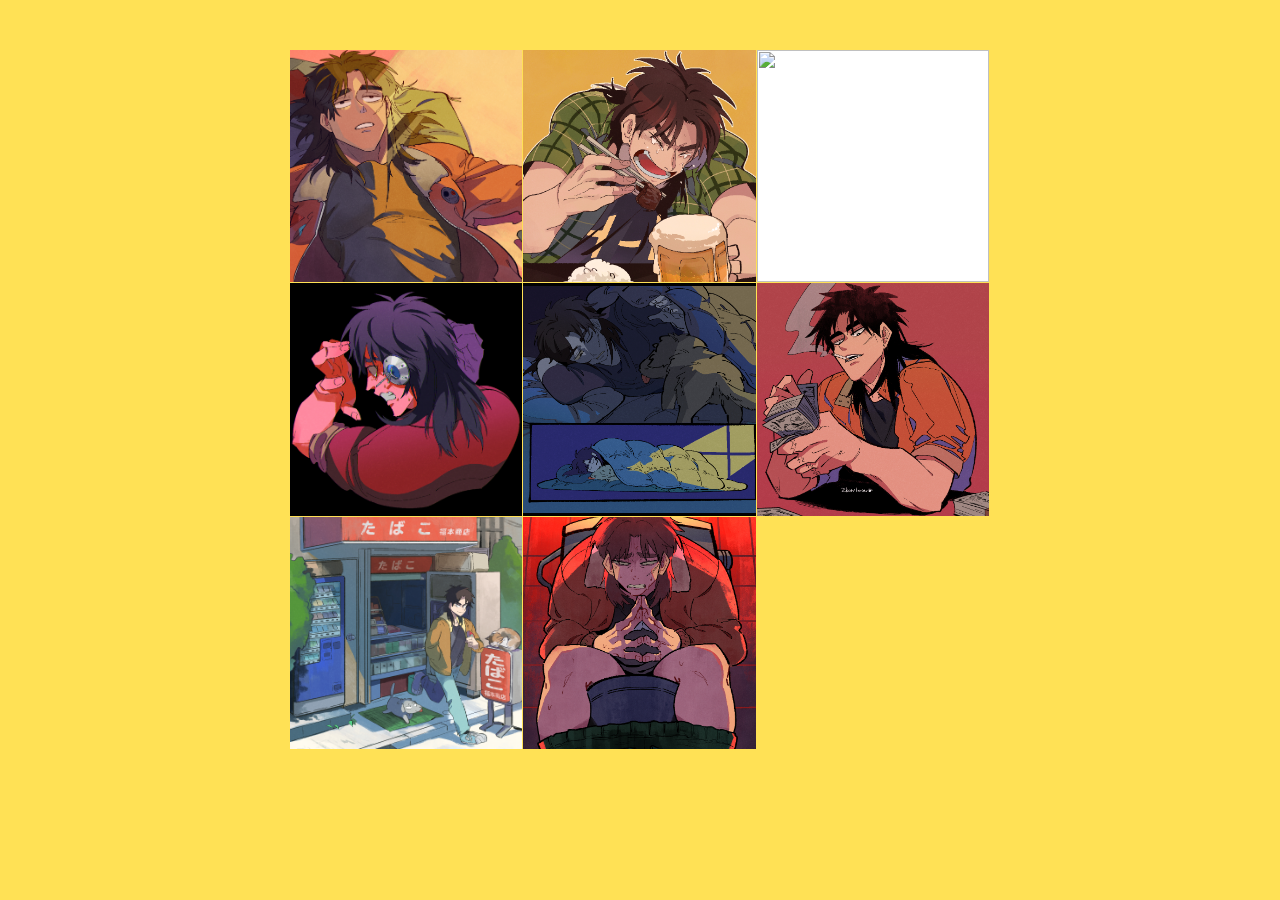
==== commit 8433a8cc: "Update gallery.html" ====
--- a/gallery.html
+++ b/gallery.html
@@ -20,36 +20,36 @@
 
 
     <ul class="zubolog zubolog_2 zubolog_md-3">
-      <li><a href="pict/01.png" data-fimg="logs1" " class="fuwaimg">
-      <img src="pict/01.png"></a>
+      <li><a href="img/pict/01.jpg" data-fimg="logs1" " class="fuwaimg">
+      <img src="img/pict/01.jpg"></a>
       </li>
 
-      <li><a href="pict/02.png" data-fimg="logs1" " class="fuwaimg">
-      <img src="pict/02.png"></a>
+      <li><a href="img/pict/02.jpg" data-fimg="logs1" " class="fuwaimg">
+      <img src="img/pict/02.jpg"></a>
       </li>
 
-      <li><a href="pict/03.png" data-fimg="logs1" " class="fuwaimg">
-      <img src="pict/03.png"></a>
+      <li><a href="img/pict/03.jpg" data-fimg="logs1" " class="fuwaimg">
+      <img src="img/pict/03.png"></a>
       </li>
 
-      <li><a href="pict/04.png" data-fimg="logs1" " class="fuwaimg">
-      <img src="pict/04.png"></a>
+      <li><a href="img/pict/04.jpg" data-fimg="logs1" " class="fuwaimg">
+      <img src="img/pict/04.jpg"></a>
       </li>
 
-      <li><a href="pict/05.png" data-fimg="logs1" " class="fuwaimg">
-      <img src="pict/05.png"></a>
+      <li><a href="img/pict/05.jpg" data-fimg="logs1" " class="fuwaimg">
+      <img src="img/pict/05.jpg"></a>
       </li>
 
-      <li><a href="pict/06.png" data-fimg="logs1" " class="fuwaimg">
-      <img src="pict/06.png"></a>
+      <li><a href="img/pict/06.jpg" data-fimg="logs1" " class="fuwaimg">
+      <img src="img/pict/06.jpg"></a>
       </li>
 
-      <li><a href="pict/07.jpg" data-fimg="logs1" " class="fuwaimg">
-      <img src="pict/07.jpg"></a>
+      <li><a href="img/pict/07.jpg" data-fimg="logs1" " class="fuwaimg">
+      <img src="img/pict/07.jpg"></a>
       </li>
 
-      <li><a href="pict/08.png" data-fimg="logs1" " class="fuwaimg">
-      <img src="pict/08.png"></a>
+      <li><a href="img/pict/08.jpg" data-fimg="logs1" " class="fuwaimg">
+      <img src="img/pict/08.jpg"></a>
       </li>
 
 
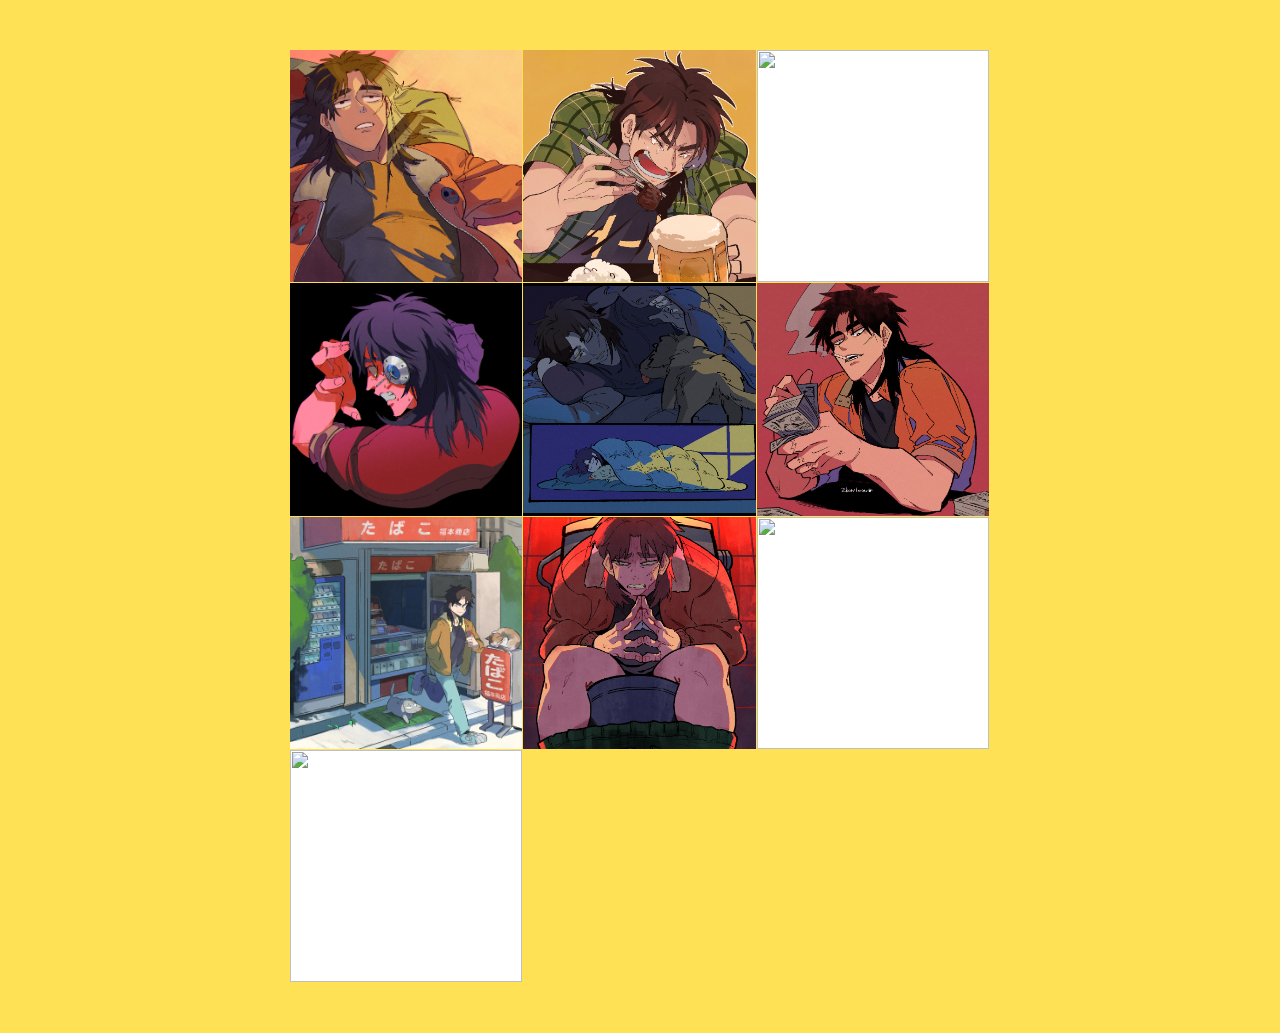
==== commit 4011b1cc: "Update gallery.html" ====
--- a/gallery.html
+++ b/gallery.html
@@ -50,6 +50,14 @@
 
       <li><a href="img/pict/08.jpg" data-fimg="logs1" " class="fuwaimg">
       <img src="img/pict/08.jpg"></a>
+      </li>      
+        
+      <li><a href="img/pict/09.jpg" data-fimg="logs1" " class="fuwaimg">
+      <img src="img/pict/09.jpg"></a>
+      </li>
+
+      <li><a href="img/pict/10.jpg" data-fimg="logs1" " class="fuwaimg">
+      <img src="img/pict/10.jpg"></a>
       </li>
 
 
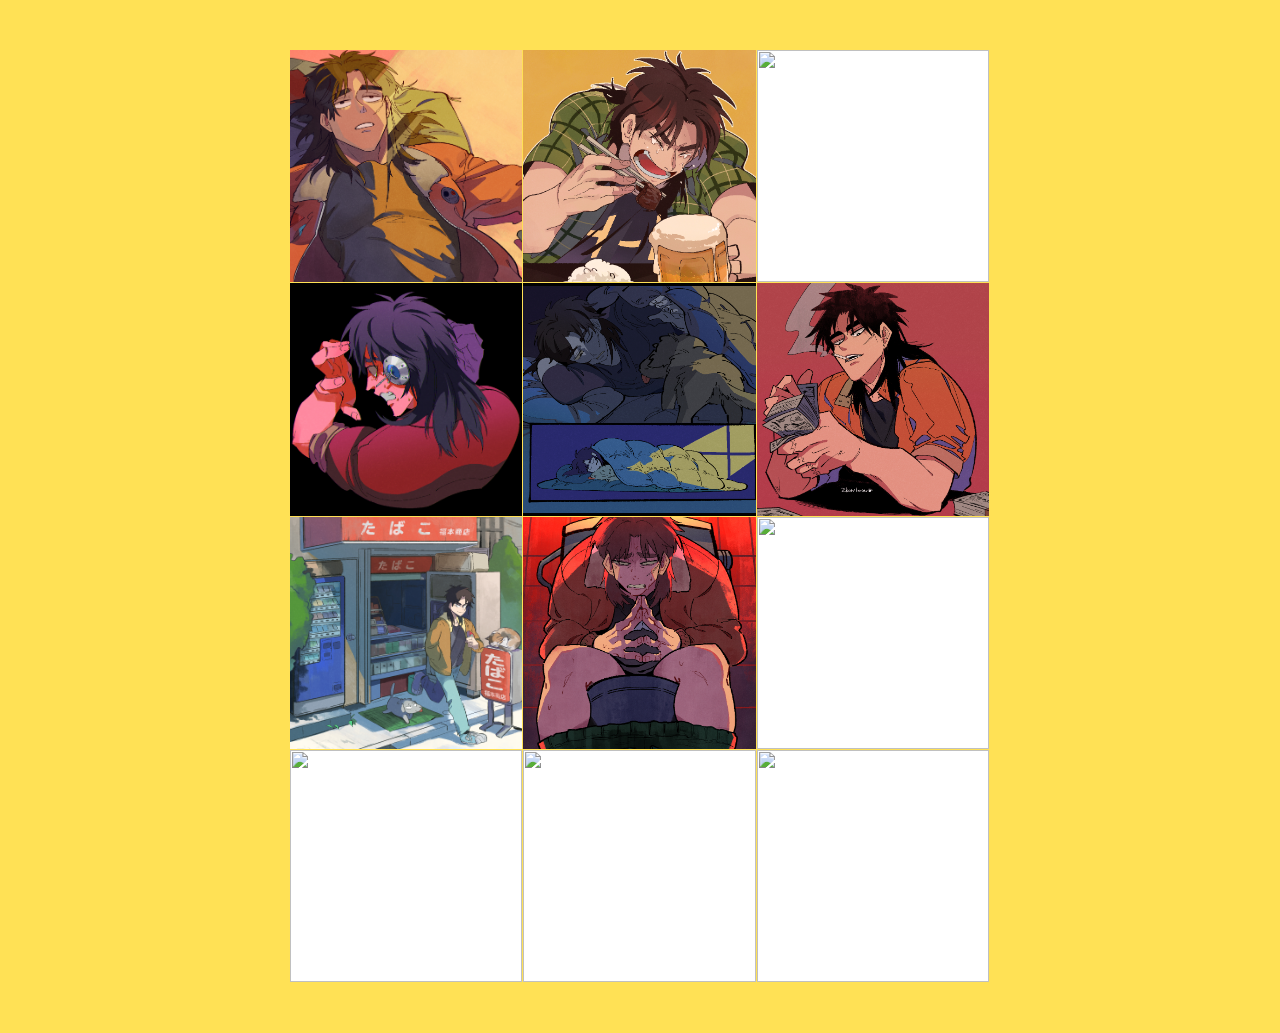
==== commit e80754ee: "Update gallery.html" ====
--- a/gallery.html
+++ b/gallery.html
@@ -29,7 +29,7 @@
       </li>
 
       <li><a href="img/pict/03.jpg" data-fimg="logs1" " class="fuwaimg">
-      <img src="img/pict/03.png"></a>
+      <img src="img/pict/03.jpg"></a>
       </li>
 
       <li><a href="img/pict/04.jpg" data-fimg="logs1" " class="fuwaimg">
@@ -59,8 +59,15 @@
       <li><a href="img/pict/10.jpg" data-fimg="logs1" " class="fuwaimg">
       <img src="img/pict/10.jpg"></a>
       </li>
-
-
+        
+      <li><a href="img/pict/11.jpg" data-fimg="logs1" " class="fuwaimg">
+      <img src="img/pict/11.jpg"></a>
+      </li>
+        
+      <li><a href="img/pict/12.jpg" data-fimg="logs1" " class="fuwaimg">
+      <img src="img/pict/12.jpg"></a>
+      </li>
+        
     </ul>
 
 
